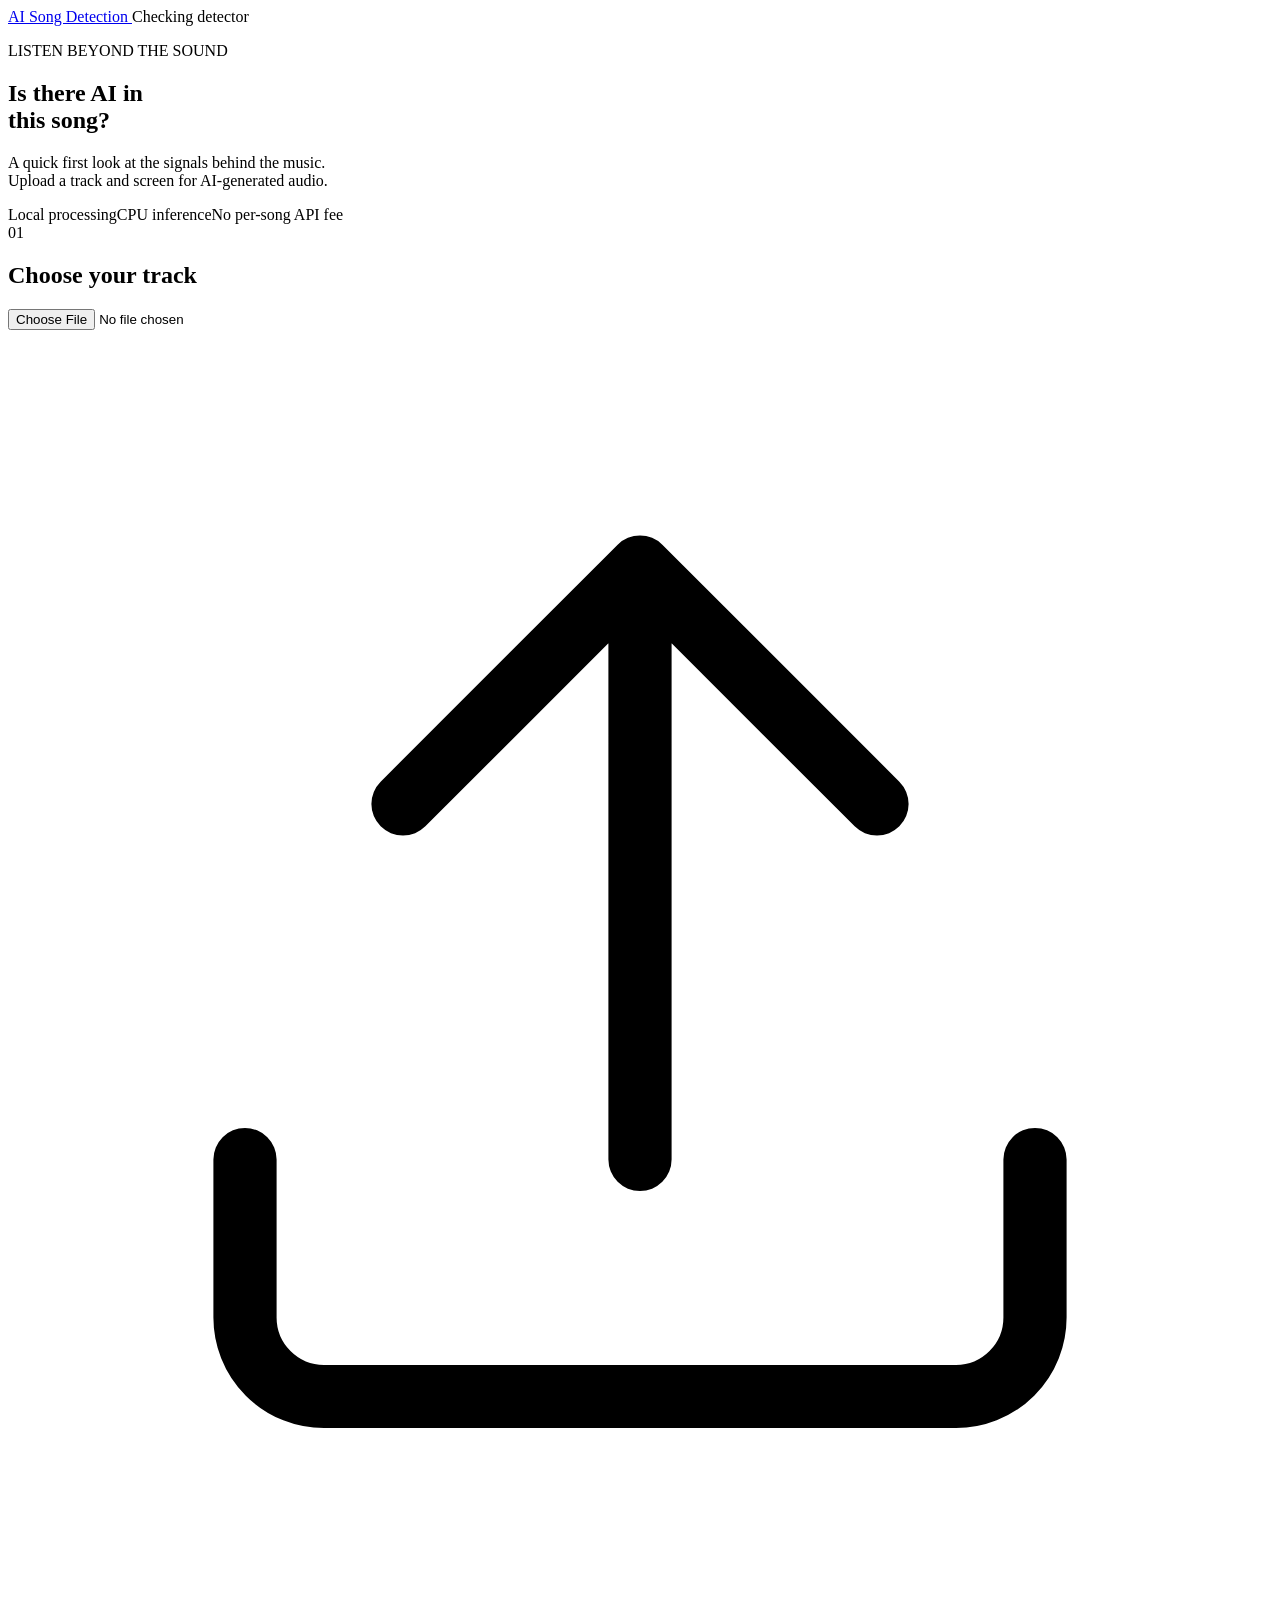
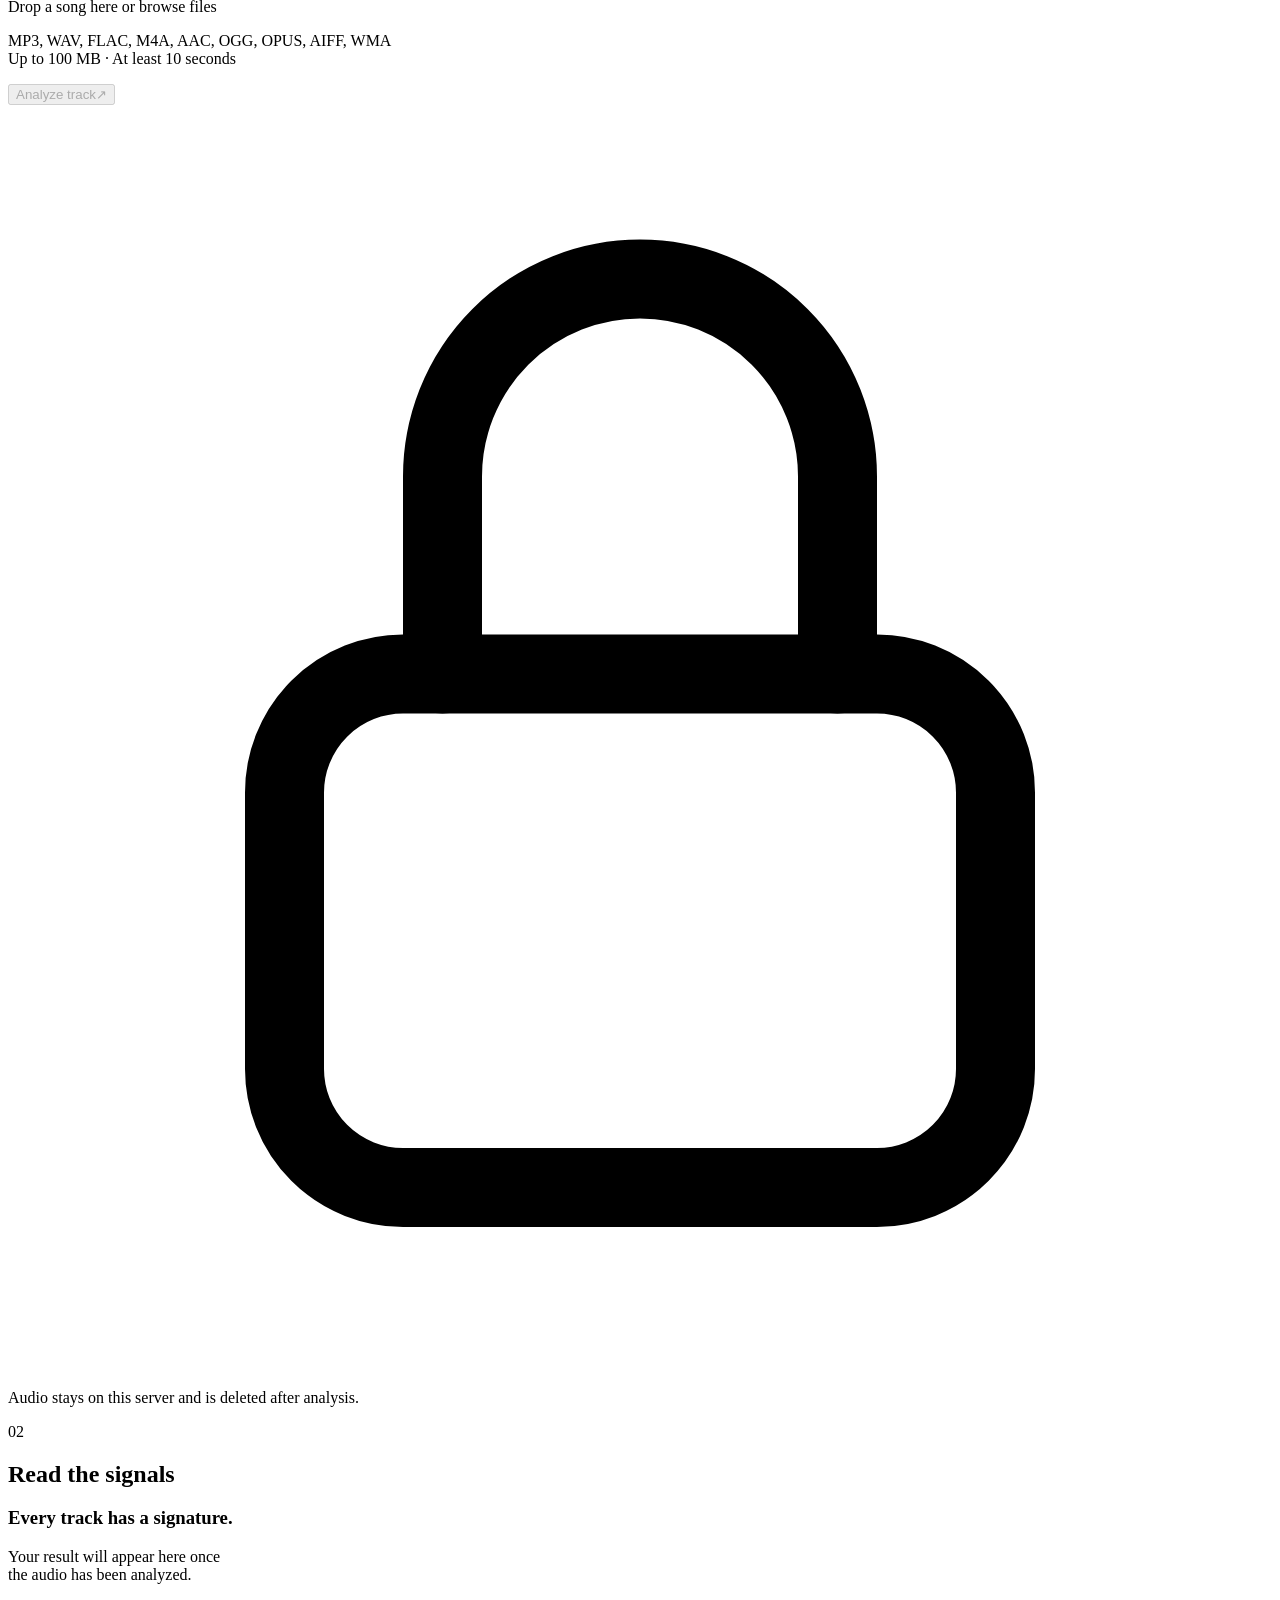
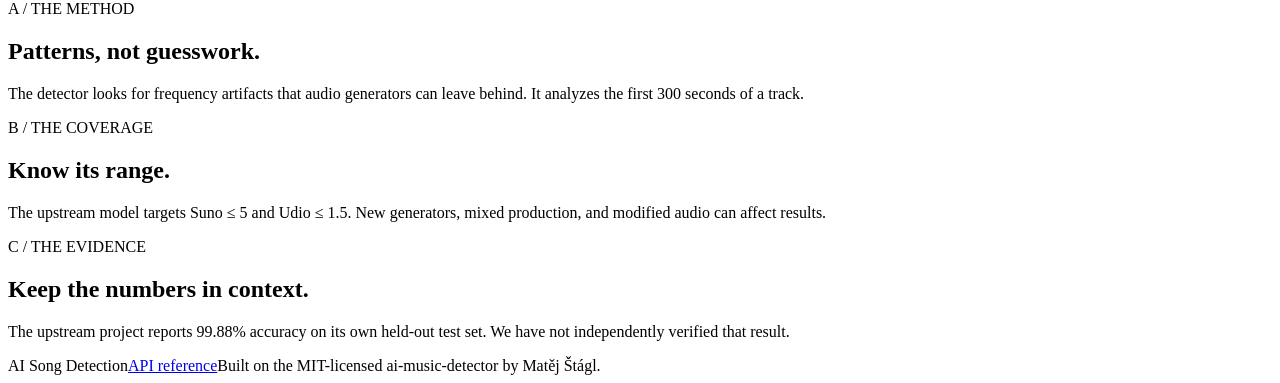
==== src/ai_song_detection/static/index.html @ e08481d1 "feat: add local AI song detection web app, API, and CLI" ====
<!doctype html>
<html lang="en">
  <head>
    <meta charset="utf-8">
    <meta name="viewport" content="width=device-width, initial-scale=1">
    <meta name="description" content="Screen music for AI-generated audio with a local, CPU-based detector.">
    <meta name="color-scheme" content="light">
    <title>AI Song Detection</title>
    <link rel="icon" href="/static/favicon.svg" type="image/svg+xml">
    <link rel="stylesheet" href="/static/styles.css">
    <script src="/static/app.js" defer></script>
  </head>
  <body>
    <header class="site-header page-width">
      <a class="brand" href="/" aria-label="AI Song Detection home">
        <span class="brand-icon" aria-hidden="true"><i></i><i></i><i></i><i></i><i></i></span>
        <span>AI Song Detection</span>
      </a>
      <span class="service-status" id="service-status" role="status"><span class="status-dot"></span><span id="service-label">Checking detector</span></span>
    </header>

    <main class="page-width">
      <section class="intro" aria-labelledby="page-title">
        <p class="eyebrow">LISTEN BEYOND THE SOUND</p>
        <h1 id="page-title">Is there AI in<br>this song?</h1>
        <p class="intro-copy">A quick first look at the signals behind the music.<br class="desktop-break"> Upload a track and screen for AI-generated audio.</p>
        <div class="intro-tags" aria-label="Service features"><span>Local processing</span><span>CPU inference</span><span>No per-song API fee</span></div>
      </section>

      <div class="workspace">
        <section class="upload-panel panel" aria-labelledby="upload-title">
          <div class="panel-heading"><span class="step-number">01</span><h2 id="upload-title">Choose your track</h2></div>
          <form id="upload-form">
            <div class="drop-zone" id="drop-zone">
              <input class="file-input" id="audio-file" name="file" type="file" accept=".mp3,.wav,.flac,.m4a,.aac,.ogg,.opus,.aiff,.aif,.wma" aria-describedby="file-help">
              <label class="drop-label" for="audio-file">
                <span class="upload-icon" aria-hidden="true">
                  <svg viewBox="0 0 32 32" fill="none"><path d="M16 21V6m0 0-6 6m6-6 6 6M6 21v4a2 2 0 0 0 2 2h16a2 2 0 0 0 2-2v-4" stroke="currentColor" stroke-width="1.6" stroke-linecap="round" stroke-linejoin="round"/></svg>
                </span>
                <span class="drop-title">Drop a song here</span>
                <span class="drop-subtitle">or <span class="browse-link">browse files</span></span>
              </label>
            </div>
            <p class="file-help" id="file-help">MP3, WAV, FLAC, M4A, AAC, OGG, OPUS, AIFF, WMA<br>Up to 100 MB · At least 10 seconds</p>
            <div class="selected-file" id="selected-file" hidden>
              <span class="file-symbol" aria-hidden="true">♪</span>
              <div class="file-details"><span id="file-name"></span><span id="file-size"></span></div>
              <button class="remove-file" id="remove-file" type="button" aria-label="Remove selected file">×</button>
            </div>
            <button class="analyze-button" id="analyze-button" type="submit" disabled><span id="button-label">Analyze track</span><span aria-hidden="true" id="button-arrow">↗</span><span class="spinner" id="button-spinner" hidden aria-hidden="true"></span></button>
            <p class="process-status" id="process-status" role="status" aria-live="polite"></p>
            <div class="error-message" id="error-message" role="alert" hidden></div>
          </form>
          <p class="privacy-note"><svg viewBox="0 0 16 16" fill="none" aria-hidden="true"><rect x="3.5" y="7" width="9" height="6.5" rx="1.5" stroke="currentColor"/><path d="M5.5 7V4.5a2.5 2.5 0 0 1 5 0V7" stroke="currentColor" stroke-linecap="round"/></svg>Audio stays on this server and is deleted after analysis.</p>
        </section>

        <section class="result-panel panel" aria-labelledby="result-title" aria-busy="false" id="result-panel">
          <div class="panel-heading"><span class="step-number">02</span><h2 id="result-title">Read the signals</h2></div>
          <div class="empty-result" id="empty-result">
            <div class="waveform" aria-hidden="true"><i></i><i></i><i></i><i></i><i></i><i></i><i></i><i></i><i></i><i></i><i></i><i></i><i></i><i></i><i></i><i></i><i></i><i></i><i></i><i></i><i></i><i></i><i></i><i></i><i></i><i></i><i></i></div>
            <h3 id="empty-title">Every track has a signature.</h3>
            <p id="empty-description">Your result will appear here once<br>the audio has been analyzed.</p>
          </div>
          <div class="detection-result" id="detection-result" hidden>
            <p class="result-file" id="result-file"></p>
            <p class="assessment-label" id="assessment-label" tabindex="-1"></p>
            <p class="assessment-description" id="assessment-description"></p>
            <div class="score-heading"><span>AI detection score</span><strong id="score-value"></strong></div>
            <div class="score-track" id="score-meter" role="meter" aria-label="AI detection score" aria-valuemin="0" aria-valuemax="1" aria-valuenow="0"><span class="score-fill" id="score-fill"></span></div>
            <div class="score-scale"><span>Human-like signal</span><span>AI-like signal</span></div>
            <p class="score-explanation">An uncalibrated model score, not the probability that a song was made with AI.</p>
            <dl class="result-metrics"><div><dt>Audio analyzed</dt><dd id="analyzed-duration"></dd></div><div><dt>Processing time</dt><dd id="processing-time"></dd></div></dl>
            <ul class="result-warnings" id="result-warnings" hidden></ul>
            <p class="result-caution">Use this result as a screening signal. It is not proof of how a song was made.</p>
          </div>
        </section>
      </div>

      <section class="context-grid" aria-label="About the analysis">
        <article><span class="context-index">A / THE METHOD</span><h2>Patterns, not guesswork.</h2><p>The detector looks for frequency artifacts that audio generators can leave behind. It analyzes the first 300 seconds of a track.</p></article>
        <article><span class="context-index">B / THE COVERAGE</span><h2>Know its range.</h2><p>The upstream model targets Suno ≤ 5 and Udio ≤ 1.5. New generators, mixed production, and modified audio can affect results.</p></article>
        <article><span class="context-index">C / THE EVIDENCE</span><h2>Keep the numbers in context.</h2><p>The upstream project reports 99.88% accuracy on its own held-out test set. We have not independently verified that result.</p></article>
      </section>
    </main>

    <footer class="page-width site-footer"><span>AI Song Detection</span><a href="/docs">API reference</a><span>Built on the MIT-licensed ai-music-detector by Matěj Štágl.</span></footer>
  </body>
</html>
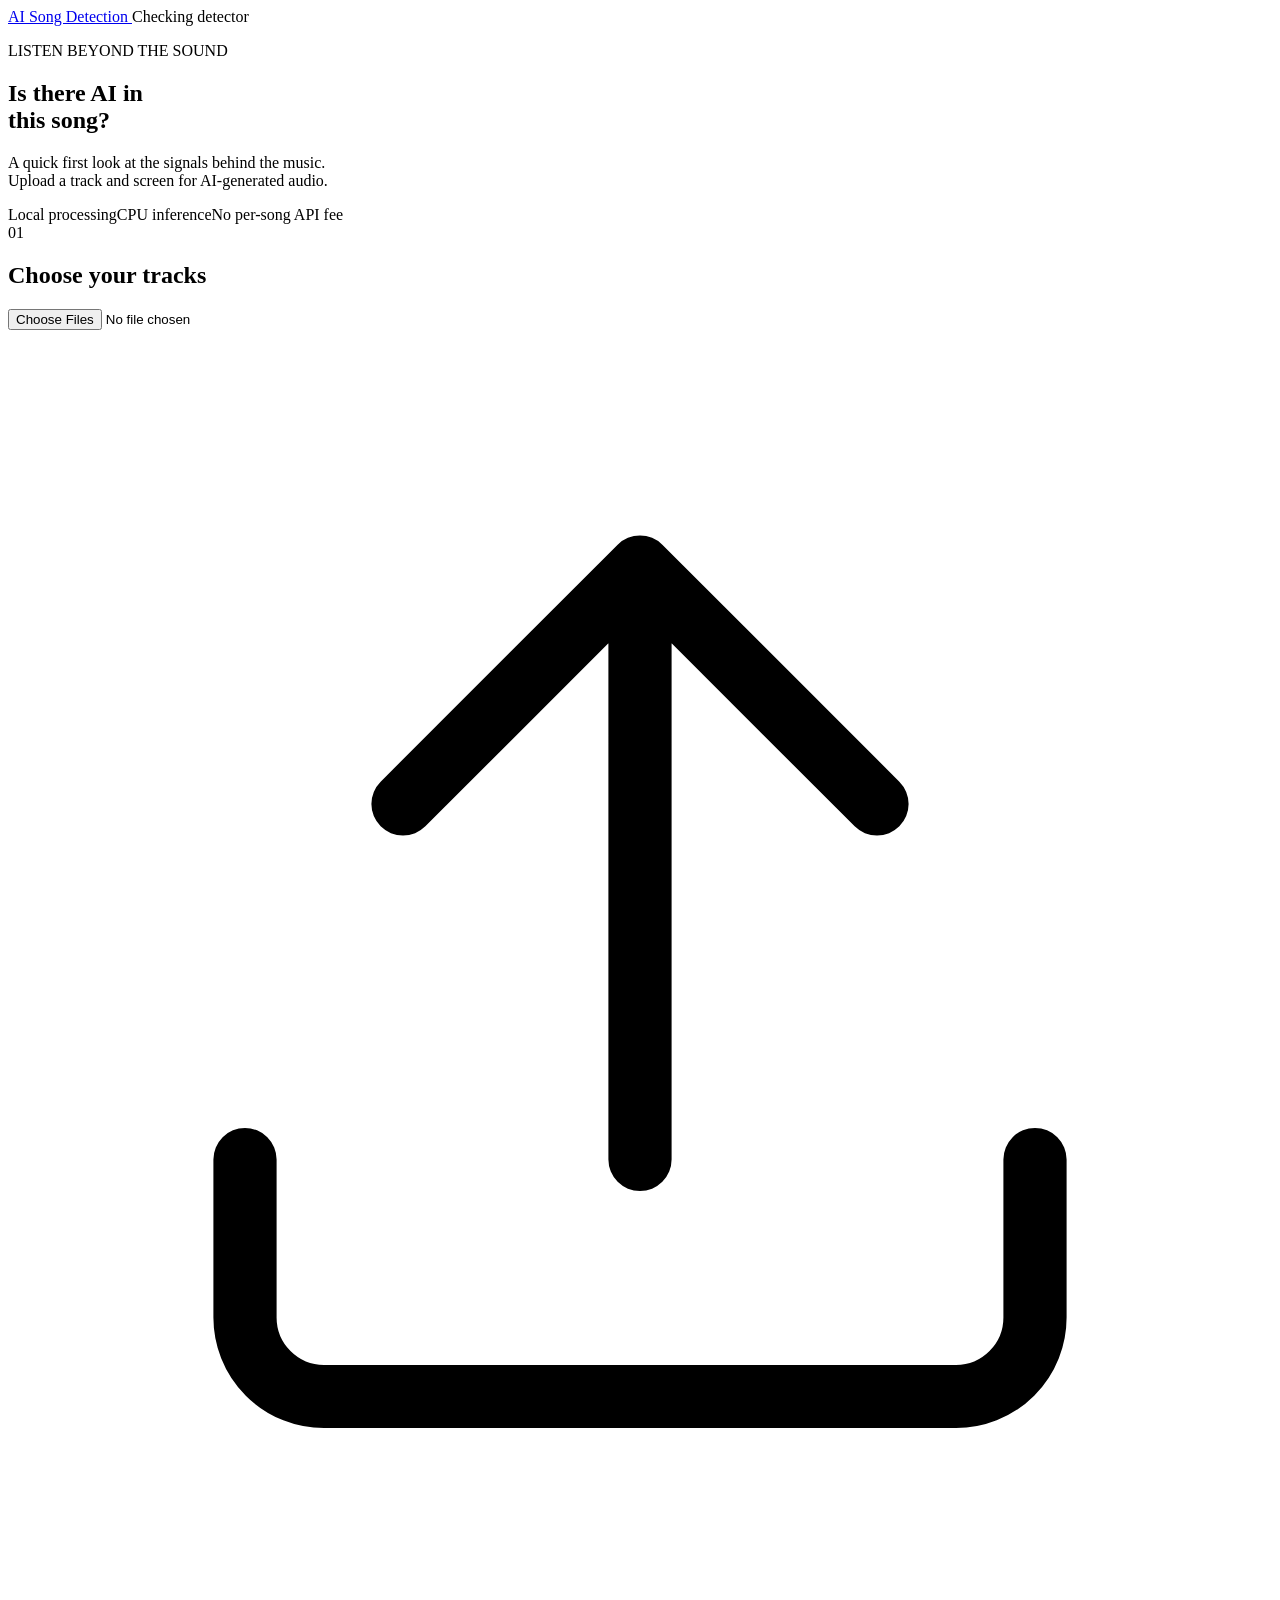
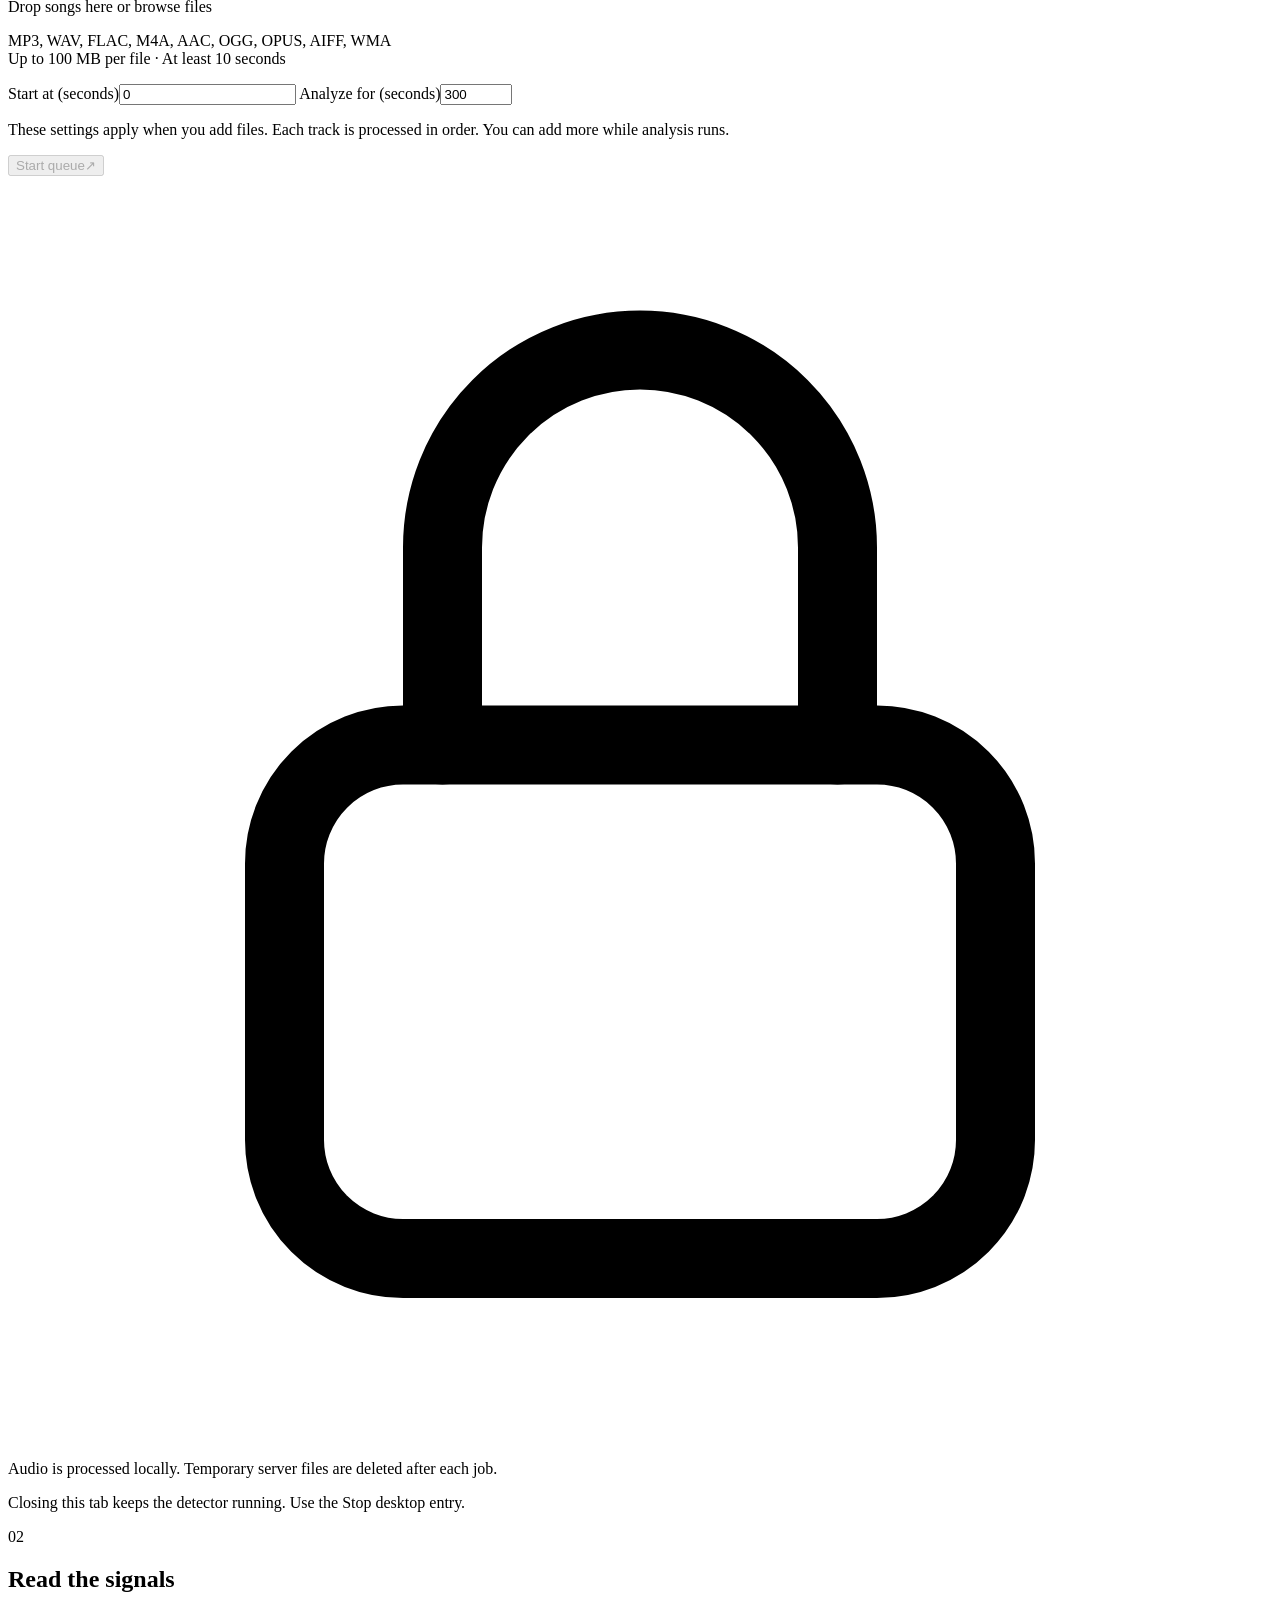
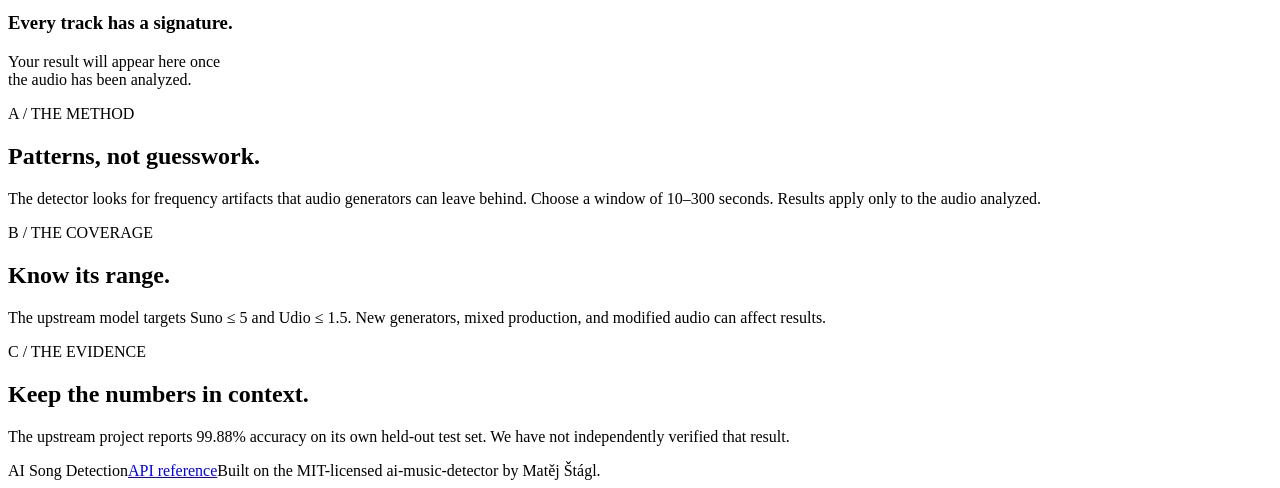
==== commit 058db32e: "feat: add batch screening reports and desktop maintenance" ====
--- a/src/ai_song_detection/static/index.html
+++ b/src/ai_song_detection/static/index.html
@@ -29,29 +29,43 @@
 
       <div class="workspace">
         <section class="upload-panel panel" aria-labelledby="upload-title">
-          <div class="panel-heading"><span class="step-number">01</span><h2 id="upload-title">Choose your track</h2></div>
+          <div class="panel-heading"><span class="step-number">01</span><h2 id="upload-title">Choose your tracks</h2></div>
+          <div class="connection-notice" id="connection-notice" role="status" hidden>
+            <p>The detector is not connected. Reopen <strong>AI Song Detection</strong> from your desktop, then retry. Your queue stays here.</p>
+            <button class="retry-connection" id="retry-connection" type="button">Retry connection</button>
+          </div>
           <form id="upload-form">
             <div class="drop-zone" id="drop-zone">
-              <input class="file-input" id="audio-file" name="file" type="file" accept=".mp3,.wav,.flac,.m4a,.aac,.ogg,.opus,.aiff,.aif,.wma" aria-describedby="file-help">
+              <input class="file-input" id="audio-file" name="file" type="file" multiple accept=".mp3,.wav,.flac,.m4a,.aac,.ogg,.opus,.aiff,.aif,.wma" aria-describedby="file-help window-help">
               <label class="drop-label" for="audio-file">
                 <span class="upload-icon" aria-hidden="true">
                   <svg viewBox="0 0 32 32" fill="none"><path d="M16 21V6m0 0-6 6m6-6 6 6M6 21v4a2 2 0 0 0 2 2h16a2 2 0 0 0 2-2v-4" stroke="currentColor" stroke-width="1.6" stroke-linecap="round" stroke-linejoin="round"/></svg>
                 </span>
-                <span class="drop-title">Drop a song here</span>
+                <span class="drop-title">Drop songs here</span>
                 <span class="drop-subtitle">or <span class="browse-link">browse files</span></span>
               </label>
             </div>
-            <p class="file-help" id="file-help">MP3, WAV, FLAC, M4A, AAC, OGG, OPUS, AIFF, WMA<br>Up to 100 MB · At least 10 seconds</p>
+            <p class="file-help" id="file-help">MP3, WAV, FLAC, M4A, AAC, OGG, OPUS, AIFF, WMA<br>Up to 100 MB per file · At least 10 seconds</p>
+            <div class="window-options">
+              <label for="start-seconds">Start at (seconds)<input id="start-seconds" type="number" min="0" step="0.1" value="0" required></label>
+              <label for="duration-seconds">Analyze for (seconds)<input id="duration-seconds" type="number" min="10" max="300" step="0.1" value="300" required></label>
+            </div>
+            <p class="window-help" id="window-help">These settings apply when you add files. Each track is processed in order. You can add more while analysis runs.</p>
             <div class="selected-file" id="selected-file" hidden>
               <span class="file-symbol" aria-hidden="true">♪</span>
               <div class="file-details"><span id="file-name"></span><span id="file-size"></span></div>
-              <button class="remove-file" id="remove-file" type="button" aria-label="Remove selected file">×</button>
+              <button class="remove-file" id="remove-file" type="button" aria-label="Clear queued files">×</button>
             </div>
-            <button class="analyze-button" id="analyze-button" type="submit" disabled><span id="button-label">Analyze track</span><span aria-hidden="true" id="button-arrow">↗</span><span class="spinner" id="button-spinner" hidden aria-hidden="true"></span></button>
+            <button class="analyze-button" id="analyze-button" type="submit" disabled><span id="button-label">Start queue</span><span aria-hidden="true" id="button-arrow">↗</span><span class="spinner" id="button-spinner" hidden aria-hidden="true"></span></button>
             <p class="process-status" id="process-status" role="status" aria-live="polite"></p>
             <div class="error-message" id="error-message" role="alert" hidden></div>
           </form>
-          <p class="privacy-note"><svg viewBox="0 0 16 16" fill="none" aria-hidden="true"><rect x="3.5" y="7" width="9" height="6.5" rx="1.5" stroke="currentColor"/><path d="M5.5 7V4.5a2.5 2.5 0 0 1 5 0V7" stroke="currentColor" stroke-linecap="round"/></svg>Audio stays on this server and is deleted after analysis.</p>
+          <section class="queue-section" id="queue-section" aria-labelledby="queue-title" hidden>
+            <div class="section-toolbar"><h3 id="queue-title">Current queue</h3><button class="text-button" id="clear-queued" type="button">Clear queued</button></div>
+            <ol class="track-list" id="queue-list" aria-label="Tracks in queue"></ol>
+          </section>
+          <p class="privacy-note"><svg viewBox="0 0 16 16" fill="none" aria-hidden="true"><rect x="3.5" y="7" width="9" height="6.5" rx="1.5" stroke="currentColor"/><path d="M5.5 7V4.5a2.5 2.5 0 0 1 5 0V7" stroke="currentColor" stroke-linecap="round"/></svg>Audio is processed locally. Temporary server files are deleted after each job.</p>
+          <p class="lifecycle-note">Closing this tab keeps the detector running. Use the Stop desktop entry.</p>
         </section>
 
         <section class="result-panel panel" aria-labelledby="result-title" aria-busy="false" id="result-panel">
@@ -70,14 +84,23 @@
             <div class="score-scale"><span>Human-like signal</span><span>AI-like signal</span></div>
             <p class="score-explanation">An uncalibrated model score, not the probability that a song was made with AI.</p>
             <dl class="result-metrics"><div><dt>Audio analyzed</dt><dd id="analyzed-duration"></dd></div><div><dt>Processing time</dt><dd id="processing-time"></dd></div></dl>
+            <p class="coverage-note" id="analyzed-coverage"></p>
+            <details class="report-details"><summary>Report details</summary><dl><div><dt>Report ID</dt><dd id="report-id"></dd></div><div><dt>Input SHA-256</dt><dd id="input-sha256"></dd></div><div><dt>Model</dt><dd id="report-model"></dd></div><div><dt>Decision policy</dt><dd id="report-policy"></dd></div><div><dt>Analyzed at</dt><dd id="report-time"></dd></div></dl></details>
             <ul class="result-warnings" id="result-warnings" hidden></ul>
             <p class="result-caution">Use this result as a screening signal. It is not proof of how a song was made.</p>
           </div>
+          <div class="export-actions" id="report-actions" hidden><button class="small-button" id="download-json" type="button">Download JSON</button><button class="small-button" id="copy-json" type="button">Copy JSON</button><button class="small-button" id="download-csv" type="button">Download CSV</button><button class="small-button" id="copy-csv" type="button">Copy CSV</button></div>
+          <p class="export-status" id="export-status" role="status" aria-live="polite"></p>
         </section>
       </div>
 
+      <section class="history-panel panel" id="history-section" aria-labelledby="history-title" hidden>
+        <div class="section-toolbar"><div><h2 id="history-title">Session history</h2><p>Reports stay in this tab's memory. Download them before closing or reloading.</p></div><div class="history-actions"><button class="small-button" id="download-all-json" type="button">All JSON</button><button class="small-button" id="download-all-csv" type="button">All CSV</button><button class="text-button" id="clear-history" type="button">Clear history</button></div></div>
+        <ol class="track-list history-list" id="history-list" aria-label="Session reports"></ol>
+      </section>
+
       <section class="context-grid" aria-label="About the analysis">
-        <article><span class="context-index">A / THE METHOD</span><h2>Patterns, not guesswork.</h2><p>The detector looks for frequency artifacts that audio generators can leave behind. It analyzes the first 300 seconds of a track.</p></article>
+        <article><span class="context-index">A / THE METHOD</span><h2>Patterns, not guesswork.</h2><p>The detector looks for frequency artifacts that audio generators can leave behind. Choose a window of 10–300 seconds. Results apply only to the audio analyzed.</p></article>
         <article><span class="context-index">B / THE COVERAGE</span><h2>Know its range.</h2><p>The upstream model targets Suno ≤ 5 and Udio ≤ 1.5. New generators, mixed production, and modified audio can affect results.</p></article>
         <article><span class="context-index">C / THE EVIDENCE</span><h2>Keep the numbers in context.</h2><p>The upstream project reports 99.88% accuracy on its own held-out test set. We have not independently verified that result.</p></article>
       </section>
